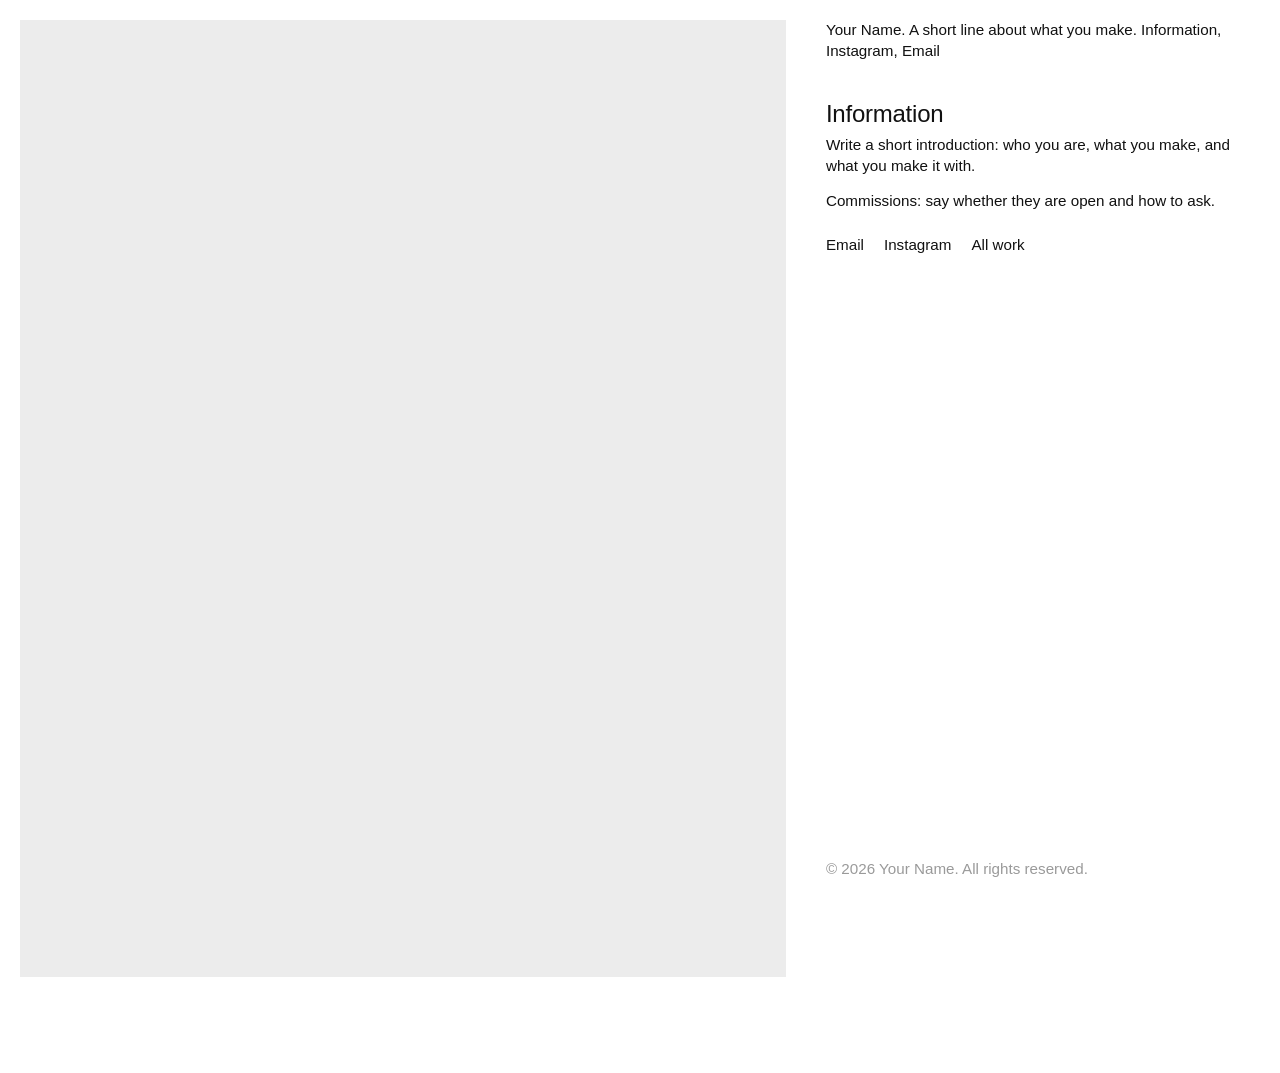
==== about.html @ 25f47708 "Add files via upload" ====
<!DOCTYPE html>
<html lang="en">
<head>
<meta charset="utf-8">
<meta name="viewport" content="width=device-width, initial-scale=1">
<link rel="stylesheet" href="style.css">
<title>Information | Your Name</title>
</head>
<body>
<div class="layout">
  <main class="feed">
    <div class="placeholder"><!-- <img src="images/portrait.jpg" alt="Portrait of Your Name"> --></div>
  </main>

  <div class="panel">
    <header class="head">
      <p class="intro"><a href="index.html">Your Name</a>. A short line about what you make. <a href="about.html">Information</a>, <a href="https://instagram.com/yourhandle">Instagram</a>, <a href="mailto:you@example.com">Email</a></p>
    </header>
    <section class="detail">
      <h1>Information</h1>
      <p>Write a short introduction: who you are, what you make, and what you make it with.</p>
      <p>Commissions: say whether they are open and how to ask.</p>
      <p class="links"><a href="mailto:you@example.com">Email</a> <a href="https://instagram.com/yourhandle">Instagram</a> <a href="index.html">All work</a></p>
    </section>
    <footer class="foot">&copy; 2026 Your Name. All rights reserved.</footer>
  </div>
</div>
</body>
</html>
---- style.css ----
/* ---------- Tokens: edit these to restyle the site ---------- */
:root {
  --bg: #fff;
  --ink: #111;
  --muted: #9a9a9a;
  --placeholder: #ececec;
  --gap: 1.25rem;
  --font: "Helvetica Neue", Helvetica, Arial, system-ui, sans-serif;
}

*, *::before, *::after { box-sizing: border-box; }
body { margin: 0; background: var(--bg); color: var(--ink); font: 0.95rem/1.35 var(--font); }
img { display: block; width: 100%; height: auto; }
a { color: inherit; text-decoration: none; }
:focus-visible { outline: 2px solid var(--ink); outline-offset: 3px; }
p { margin: 0; }

/* ---------- Mobile first: everything stacks ---------- */
.layout { display: flex; flex-direction: column; min-height: 100vh; }
.panel { display: contents; }               /* lets the panel's children be ordered individually */
.head   { order: 1; padding: var(--gap); }
.detail { order: 2; padding: 0 var(--gap) var(--gap); }
.feed   { order: 3; padding: var(--gap); display: grid; gap: 4rem; }
.foot   { order: 4; padding: var(--gap); color: var(--muted); }
.index  { display: none; }

.intro a:hover { text-decoration: underline; }

/* ---------- Feed (images, left) ---------- */
.work a.image { display: block; }
.placeholder { background: var(--placeholder); aspect-ratio: 4 / 5; }
.placeholder.wide { aspect-ratio: 3 / 2; }
.placeholder.square { aspect-ratio: 1; }

.caption { margin-top: 0.6rem; font-size: 0.8rem; line-height: 1.25; }
.caption .num { margin-right: 1rem; }
.caption .desc { color: var(--muted); margin-left: 0.6rem; }
.caption a:hover { text-decoration: underline; }

/* ---------- Detail text (work pages + about) ---------- */
.detail h1 { font-size: 1.5rem; line-height: 1.1; font-weight: 400; margin: 0 0 0.5rem; letter-spacing: -0.01em; }
.detail .meta { color: var(--muted); margin-bottom: 1rem; }
.detail p + p { margin-top: 0.9rem; }
.detail .links { margin-top: 1.5rem; display: flex; gap: 1.25rem; flex-wrap: wrap; }
.detail .links a:hover { text-decoration: underline; }
.detail { max-width: 34rem; }

/* ---------- Desktop: images left, sticky content bar right ---------- */
@media (min-width: 56rem) {
  .layout { display: grid; grid-template-columns: minmax(0, 1.7fr) minmax(20rem, 1fr); align-items: start; }
  .feed  { order: 0; grid-column: 1; grid-row: 1; gap: 6rem; padding-bottom: 6rem; }
  .panel {
    display: flex; flex-direction: column; justify-content: space-between; gap: 1.5rem;
    order: 1; grid-column: 2; grid-row: 1;
    position: sticky; top: 0; height: 100vh; height: 100dvh;
    padding: var(--gap);
  }
  .head, .foot { padding: 0; }
  .detail { padding: 0; }

  .index, .detail { flex: 1; min-height: 0; overflow-y: auto; display: block; padding-top: 1rem; }
  .index ol { list-style: none; margin: 0; padding: 0; }
  .index a {
    display: block; color: var(--muted);
    font-size: 1.6rem; line-height: 1.08; letter-spacing: -0.015em;
    transition: color 0.15s;
  }
  .index a:hover, .index a.is-active { color: var(--ink); }
}
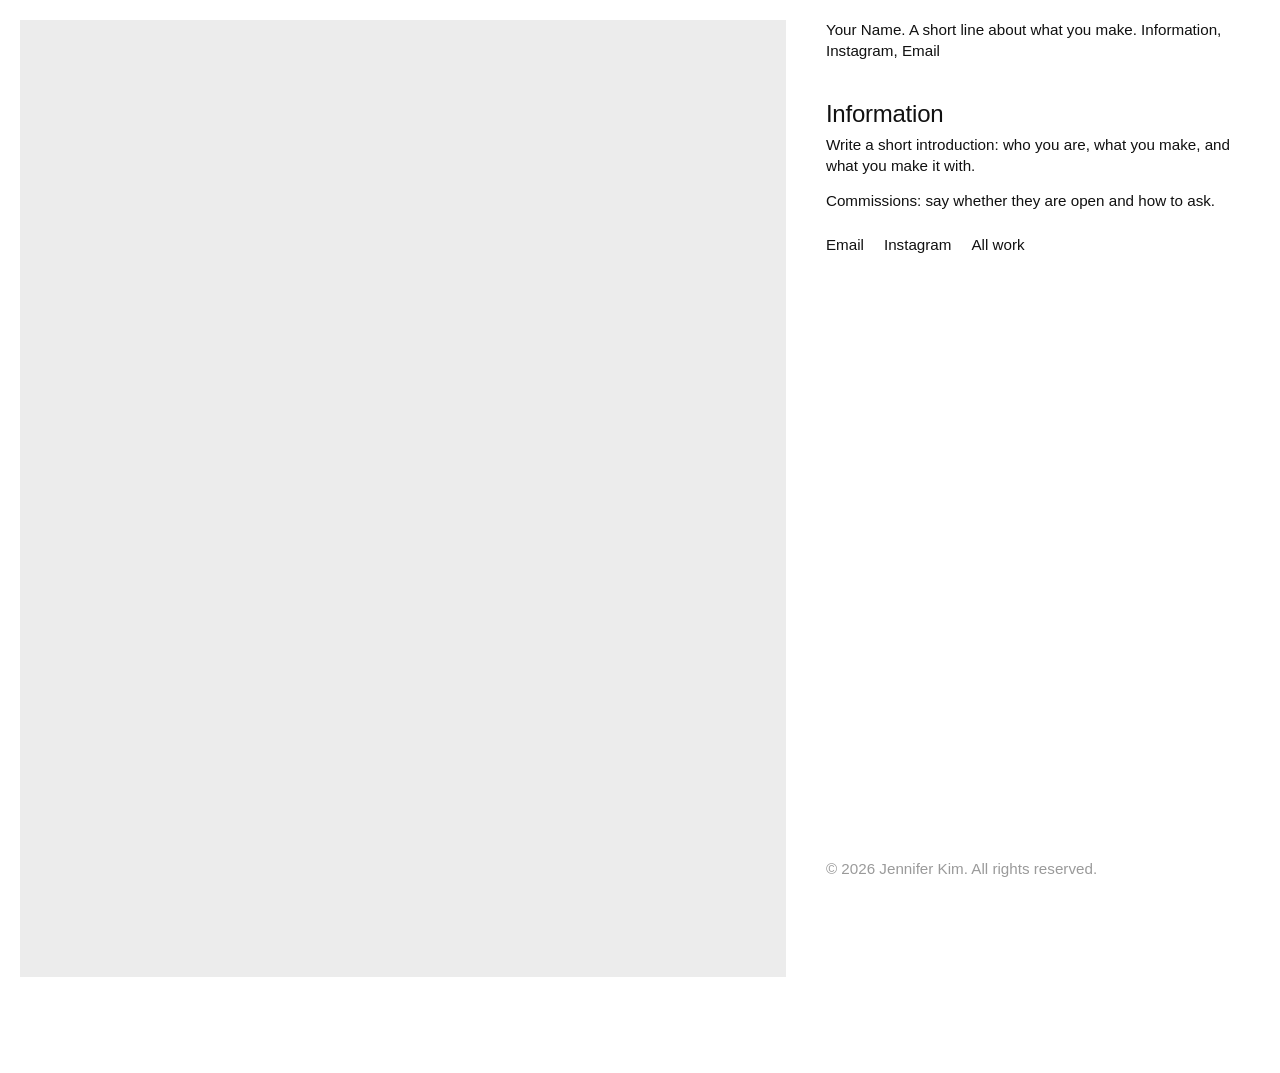
==== commit d6f28441: "Update about.html" ====
--- a/about.html
+++ b/about.html
@@ -20,9 +20,9 @@
       <h1>Information</h1>
       <p>Write a short introduction: who you are, what you make, and what you make it with.</p>
       <p>Commissions: say whether they are open and how to ask.</p>
-      <p class="links"><a href="mailto:you@example.com">Email</a> <a href="https://instagram.com/yourhandle">Instagram</a> <a href="index.html">All work</a></p>
+      <p class="links"><a href="mailto:jenniferdbkim@gmail.com">Email</a> <a href="https://instagram.com/yourhandle">Instagram</a> <a href="index.html">All work</a></p>
     </section>
-    <footer class="foot">&copy; 2026 Your Name. All rights reserved.</footer>
+    <footer class="foot">&copy; 2026 Jennifer Kim. All rights reserved.</footer>
   </div>
 </div>
 </body>
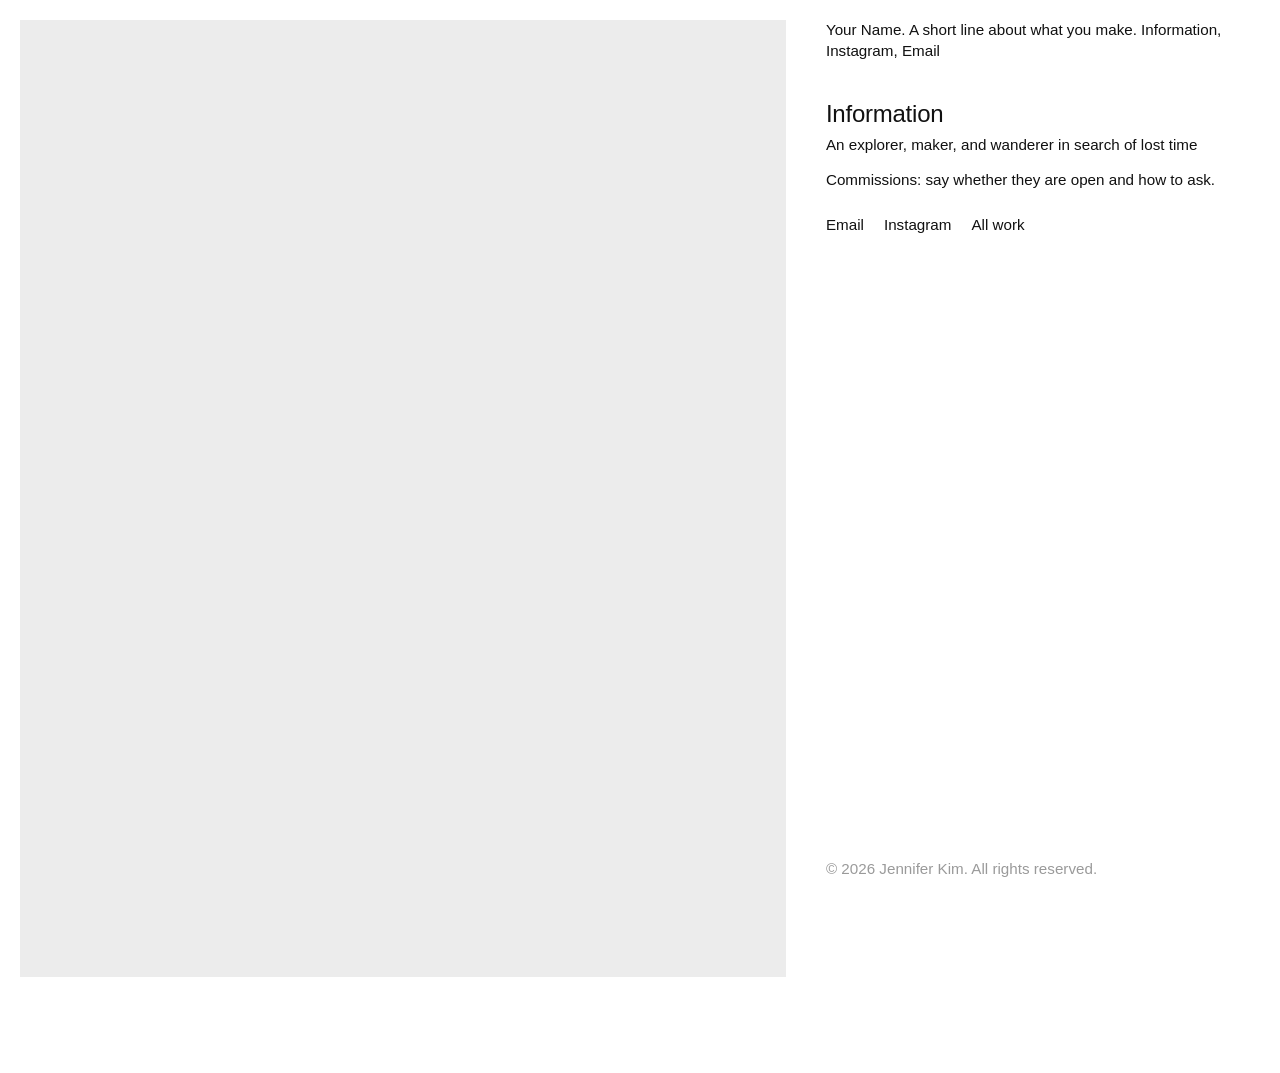
==== commit 41125b66: "Update about.html" ====
--- a/about.html
+++ b/about.html
@@ -18,7 +18,7 @@
     </header>
     <section class="detail">
       <h1>Information</h1>
-      <p>Write a short introduction: who you are, what you make, and what you make it with.</p>
+      <p>An explorer, maker, and wanderer in search of lost time</p>
       <p>Commissions: say whether they are open and how to ask.</p>
       <p class="links"><a href="mailto:jenniferdbkim@gmail.com">Email</a> <a href="https://instagram.com/yourhandle">Instagram</a> <a href="index.html">All work</a></p>
     </section>
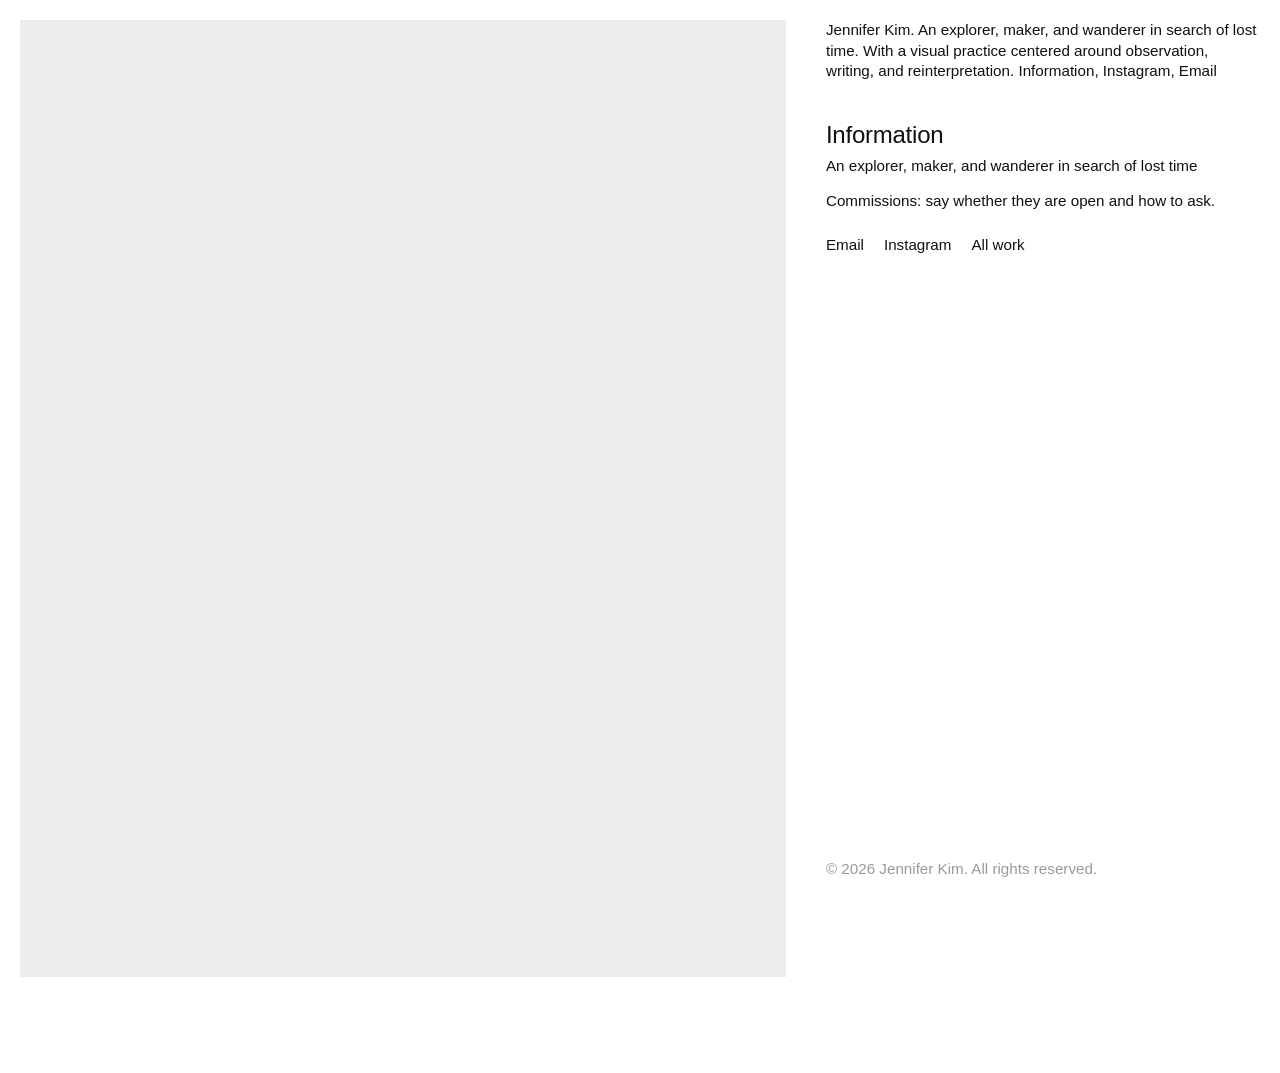
==== commit 4a133cf9: "Rename ABOUT.html to about.html" ====
--- a/about.html
+++ b/about.html
@@ -4,7 +4,7 @@
 <meta charset="utf-8">
 <meta name="viewport" content="width=device-width, initial-scale=1">
 <link rel="stylesheet" href="style.css">
-<title>Information | Your Name</title>
+<title>Information | Jennifer Kim</title>
 </head>
 <body>
 <div class="layout">
@@ -14,7 +14,8 @@
 
   <div class="panel">
     <header class="head">
-      <p class="intro"><a href="index.html">Your Name</a>. A short line about what you make. <a href="about.html">Information</a>, <a href="https://instagram.com/yourhandle">Instagram</a>, <a href="mailto:you@example.com">Email</a></p>
+      <p class="intro"><a href="index.html"> Jennifer Kim</a>. An explorer, maker, and wanderer in search of lost time. With a visual practice centered around observation, writing, and reinterpretation. 
+ <a href="about.html">Information</a>, <a href="https://instagram.com/yourhandle">Instagram</a>, <a href="mailto:you@example.com">Email</a></p>
     </header>
     <section class="detail">
       <h1>Information</h1>
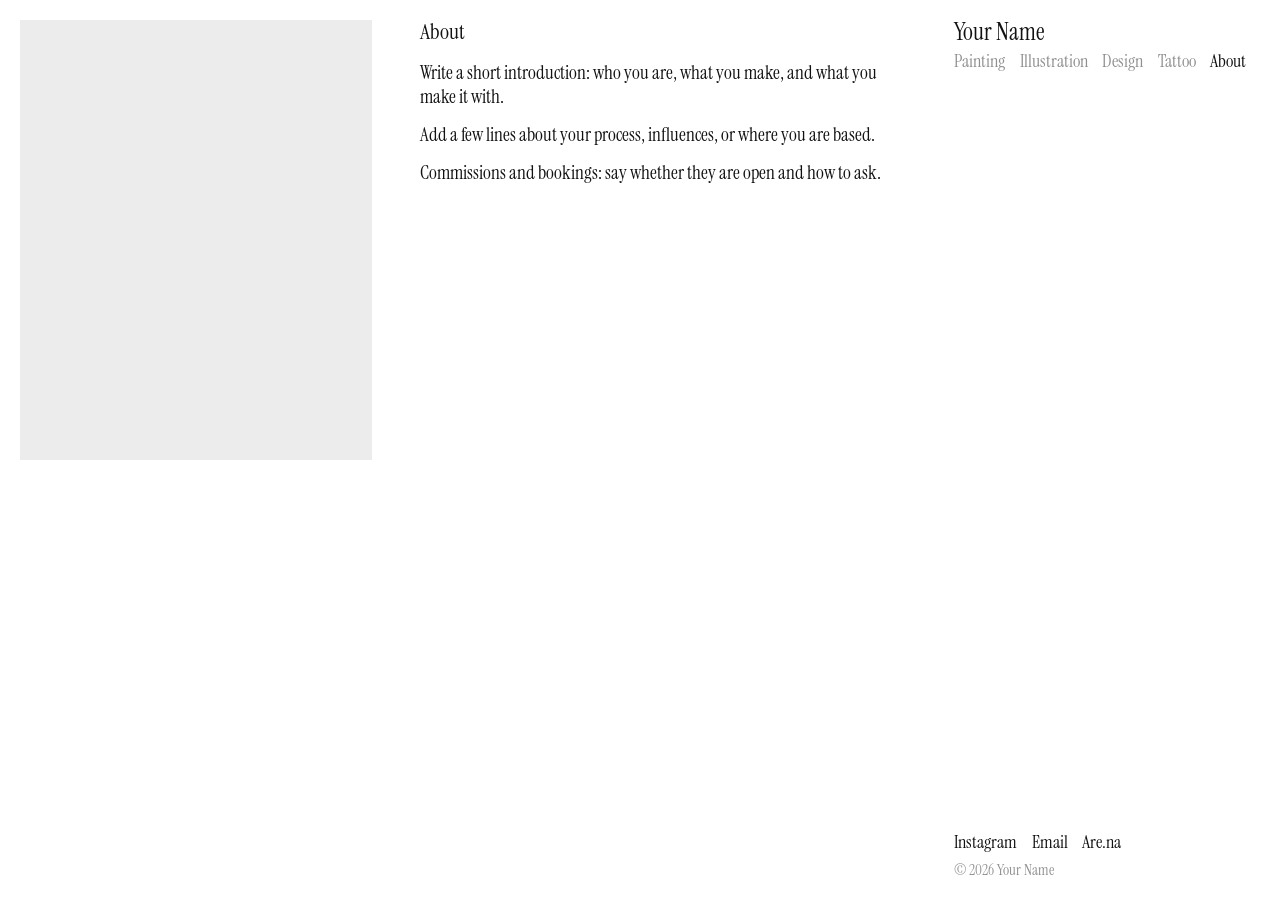
==== commit 3890e69d: "Add files via upload" ====
--- a/about.html
+++ b/about.html
@@ -3,27 +3,42 @@
 <head>
 <meta charset="utf-8">
 <meta name="viewport" content="width=device-width, initial-scale=1">
+<link rel="preconnect" href="https://fonts.googleapis.com">
+<link rel="preconnect" href="https://fonts.gstatic.com" crossorigin>
+<link href="https://fonts.googleapis.com/css2?family=Instrument+Serif&display=swap" rel="stylesheet">
 <link rel="stylesheet" href="style.css">
-<title>Information | Jennifer Kim</title>
+<title>About | Your Name</title>
 </head>
 <body>
 <div class="layout">
-  <main class="feed">
-    <div class="placeholder"><!-- <img src="images/portrait.jpg" alt="Portrait of Your Name"> --></div>
-  </main>
-
+<main class="main about">
+  <div class="portrait"><!-- <img src="images/portrait.jpg" alt="Portrait of Your Name"> --></div>
+  <div class="about-text">
+    <h1 class="cat-title">About</h1>
+    <p>Write a short introduction: who you are, what you make, and what you make it with.</p>
+    <p>Add a few lines about your process, influences, or where you are based.</p>
+    <p>Commissions and bookings: say whether they are open and how to ask.</p>
+  </div>
+</main>
   <div class="panel">
     <header class="head">
-      <p class="intro"><a href="index.html"> Jennifer Kim</a>. An explorer, maker, and wanderer in search of lost time. With a visual practice centered around observation, writing, and reinterpretation. 
- <a href="about.html">Information</a>, <a href="https://instagram.com/yourhandle">Instagram</a>, <a href="mailto:you@example.com">Email</a></p>
+      <a class="name" href="index.html">Your Name</a>
+      <nav class="nav" aria-label="Main">
+        <a href="index.html#painting">Painting</a>
+        <a href="index.html#illustration">Illustration</a>
+        <a href="index.html#design">Design</a>
+        <a href="index.html#tattoo">Tattoo</a>
+        <a href="about.html" class="is-active">About</a>
+      </nav>
     </header>
-    <section class="detail">
-      <h1>Information</h1>
-      <p>An explorer, maker, and wanderer in search of lost time</p>
-      <p>Commissions: say whether they are open and how to ask.</p>
-      <p class="links"><a href="mailto:jenniferdbkim@gmail.com">Email</a> <a href="https://instagram.com/yourhandle">Instagram</a> <a href="index.html">All work</a></p>
-    </section>
-    <footer class="foot">&copy; 2026 Jennifer Kim. All rights reserved.</footer>
+    <footer class="foot">
+      <nav class="socials" aria-label="Social links">
+        <a href="https://instagram.com/yourhandle">Instagram</a>
+        <a href="mailto:you@example.com">Email</a>
+        <a href="https://www.are.na/your-name">Are.na</a>
+      </nav>
+      <p class="copy">&copy; 2026 Your Name</p>
+    </footer>
   </div>
 </div>
 </body>
--- a/style.css
+++ b/style.css
@@ -1,69 +1,89 @@
-/* ---------- Tokens: edit these to restyle the site ---------- */
+/* ---------- Tokens ---------- */
 :root {
   --bg: #fff;
   --ink: #111;
-  --muted: #9a9a9a;
+  --muted: #8f8f8f;
   --placeholder: #ececec;
   --gap: 1.25rem;
-  --font: "Helvetica Neue", Helvetica, Arial, system-ui, sans-serif;
+  --panel-w: clamp(19rem, 27vw, 27rem);   /* width of the right-hand bar */
+  --font: "Instrument Serif", Georgia, "Times New Roman", serif;
 }
 
 *, *::before, *::after { box-sizing: border-box; }
-body { margin: 0; background: var(--bg); color: var(--ink); font: 0.95rem/1.35 var(--font); }
-img { display: block; width: 100%; height: auto; }
+html { scroll-behavior: smooth; }
+@media (prefers-reduced-motion: reduce) { html { scroll-behavior: auto; } }
+body { margin: 0; background: var(--bg); color: var(--ink); font: 1.1rem/1.25 var(--font); }
 a { color: inherit; text-decoration: none; }
+button { font: inherit; color: inherit; background: none; border: 0; padding: 0; cursor: pointer; }
+p { margin: 0; }
+[hidden] { display: none !important; }
 :focus-visible { outline: 2px solid var(--ink); outline-offset: 3px; }
-p { margin: 0; }
 
-/* ---------- Mobile first: everything stacks ---------- */
+/* ---------- Mobile first: header on top, grid, footer ---------- */
 .layout { display: flex; flex-direction: column; min-height: 100vh; }
-.panel { display: contents; }               /* lets the panel's children be ordered individually */
-.head   { order: 1; padding: var(--gap); }
-.detail { order: 2; padding: 0 var(--gap) var(--gap); }
-.feed   { order: 3; padding: var(--gap); display: grid; gap: 4rem; }
-.foot   { order: 4; padding: var(--gap); color: var(--muted); }
-.index  { display: none; }
+.panel { display: contents; }
+.head { order: 1; position: sticky; top: 0; z-index: 5; background: var(--bg); padding: var(--gap); display: grid; gap: 0.4rem; }
+.main { order: 2; padding: 0 var(--gap) var(--gap); display: grid; gap: 4rem; }
+.foot { order: 3; padding: var(--gap); display: grid; gap: 0.5rem; }
 
-.intro a:hover { text-decoration: underline; }
+.name { font-size: 1.5rem; line-height: 1; }
+.nav, .socials { display: flex; flex-wrap: wrap; gap: 0.2rem 0.9rem; }
+.nav a, .socials a { white-space: nowrap; }
+.nav a { color: var(--muted); font-size: 1.1rem; }
+.nav a:hover, .nav a.is-active { color: var(--ink); }
+.socials a:hover { text-decoration: underline; }
+.copy { color: var(--muted); font-size: 0.95rem; }
 
-/* ---------- Feed (images, left) ---------- */
-.work a.image { display: block; }
-.placeholder { background: var(--placeholder); aspect-ratio: 4 / 5; }
-.placeholder.wide { aspect-ratio: 3 / 2; }
-.placeholder.square { aspect-ratio: 1; }
+/* ---------- Grid ---------- */
+.category { scroll-margin-top: 5rem; }
+.cat-title { font-size: 1.4rem; font-weight: 400; line-height: 1.1; margin: 0 0 1rem; }
+.grid { display: grid; grid-template-columns: repeat(2, minmax(0, 1fr)); gap: 2.25rem var(--gap); }
+.item { margin: 0; }
+.thumb { display: block; width: 100%; aspect-ratio: 4 / 5; background: var(--placeholder); overflow: hidden; }
+.thumb img { display: block; width: 100%; height: 100%; object-fit: cover; } /* use "contain" to show the whole piece uncropped */
+.item figcaption { margin-top: 0.5rem; display: grid; gap: 0.1rem; }
+.title { display: block; }
+.desc { display: block; color: var(--muted); font-size: 1rem; line-height: 1.2; }
 
-.caption { margin-top: 0.6rem; font-size: 0.8rem; line-height: 1.25; }
-.caption .num { margin-right: 1rem; }
-.caption .desc { color: var(--muted); margin-left: 0.6rem; }
-.caption a:hover { text-decoration: underline; }
+/* ---------- About ---------- */
+.about-text { max-width: 34rem; font-size: 1.2rem; }
+.about-text p + p { margin-top: 0.9rem; }
+.portrait { width: 100%; max-width: 22rem; aspect-ratio: 4 / 5; background: var(--placeholder); }
 
-/* ---------- Detail text (work pages + about) ---------- */
-.detail h1 { font-size: 1.5rem; line-height: 1.1; font-weight: 400; margin: 0 0 0.5rem; letter-spacing: -0.01em; }
-.detail .meta { color: var(--muted); margin-bottom: 1rem; }
-.detail p + p { margin-top: 0.9rem; }
-.detail .links { margin-top: 1.5rem; display: flex; gap: 1.25rem; flex-wrap: wrap; }
-.detail .links a:hover { text-decoration: underline; }
-.detail { max-width: 34rem; }
+/* ---------- Full-screen viewer ---------- */
+body.lb-open { overflow: hidden; }
+.lightbox { width: 100%; height: 100%; max-width: none; max-height: none; margin: 0; padding: 0; border: 0; background: var(--bg); color: var(--ink); }
+.lightbox[open] {
+  display: grid; grid-template-columns: minmax(0, 1fr); grid-template-rows: auto minmax(0, 1fr) auto;
+  grid-template-areas: "bar" "stage" "info";
+}
+.lb-bar { grid-area: bar; display: flex; justify-content: space-between; padding: var(--gap); }
+.lb-stage { grid-area: stage; position: relative; min-height: 0; display: flex; align-items: center; justify-content: center; padding: 0 var(--gap); }
+.lb-img { max-width: 100%; max-height: 100%; width: auto; height: auto; object-fit: contain; cursor: pointer; }
+.lb-ph { height: 100%; max-width: 100%; aspect-ratio: 4 / 5; background: var(--placeholder); cursor: pointer; }
+.lb-prev, .lb-next { position: absolute; top: 50%; transform: translateY(-50%); font-size: 2rem; line-height: 1; padding: 0.4rem 0.6rem; background: rgba(255,255,255,0.7); }
+.lb-prev { left: 0.5rem; }
+.lb-next { right: 0.5rem; }
+.lb-info { grid-area: info; padding: var(--gap); }
+.lb-title { font-size: 1.4rem; line-height: 1.1; }
+.lb-desc { color: var(--muted); font-size: 1.05rem; line-height: 1.2; margin-top: 0.3rem; max-width: 15rem; }
 
-/* ---------- Desktop: images left, sticky content bar right ---------- */
+/* ---------- Desktop: grid left, narrow sticky bar right ---------- */
 @media (min-width: 56rem) {
-  .layout { display: grid; grid-template-columns: minmax(0, 1.7fr) minmax(20rem, 1fr); align-items: start; }
-  .feed  { order: 0; grid-column: 1; grid-row: 1; gap: 6rem; padding-bottom: 6rem; }
+  .layout { display: grid; grid-template-columns: minmax(0, 1fr) var(--panel-w); align-items: start; }
+  .main { order: 0; grid-column: 1; grid-row: 1; padding: var(--gap) var(--gap) 6rem; gap: 6rem; }
   .panel {
     display: flex; flex-direction: column; justify-content: space-between; gap: 1.5rem;
     order: 1; grid-column: 2; grid-row: 1;
-    position: sticky; top: 0; height: 100vh; height: 100dvh;
-    padding: var(--gap);
+    position: sticky; top: 0; height: 100vh; height: 100dvh; padding: var(--gap);
   }
-  .head, .foot { padding: 0; }
-  .detail { padding: 0; }
+  .head { position: static; padding: 0; }
+  .foot { padding: 0; }
+  .category { scroll-margin-top: var(--gap); }
+  .grid { grid-template-columns: repeat(3, minmax(0, 1fr)); }
+  .main.about { grid-template-columns: minmax(0, 22rem) minmax(0, 34rem); gap: 3rem; align-content: start; }
 
-  .index, .detail { flex: 1; min-height: 0; overflow-y: auto; display: block; padding-top: 1rem; }
-  .index ol { list-style: none; margin: 0; padding: 0; }
-  .index a {
-    display: block; color: var(--muted);
-    font-size: 1.6rem; line-height: 1.08; letter-spacing: -0.015em;
-    transition: color 0.15s;
-  }
-  .index a:hover, .index a.is-active { color: var(--ink); }
+  .lightbox[open] { grid-template-columns: 17rem minmax(0, 1fr); grid-template-rows: auto minmax(0, 1fr); grid-template-areas: "bar bar" "info stage"; }
+  .lb-stage { padding: 0 4.5rem var(--gap); }
+  .lb-info { align-self: end; }
 }
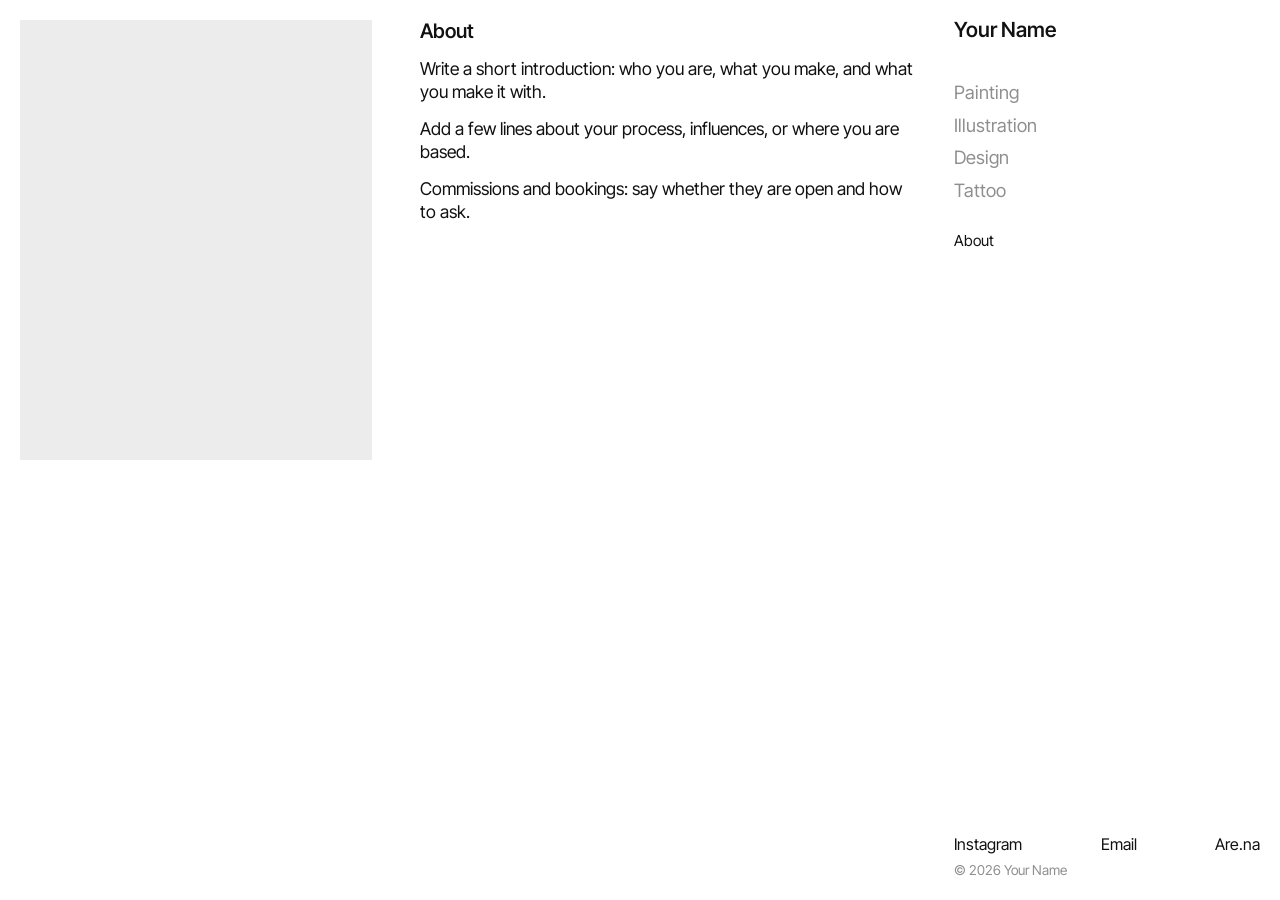
==== commit 14f9aa41: "Add files via upload" ====
--- a/about.html
+++ b/about.html
@@ -5,7 +5,7 @@
 <meta name="viewport" content="width=device-width, initial-scale=1">
 <link rel="preconnect" href="https://fonts.googleapis.com">
 <link rel="preconnect" href="https://fonts.gstatic.com" crossorigin>
-<link href="https://fonts.googleapis.com/css2?family=Instrument+Serif&display=swap" rel="stylesheet">
+<link href="https://fonts.googleapis.com/css2?family=Inter+Tight:wght@100..900&display=swap" rel="stylesheet">
 <link rel="stylesheet" href="style.css">
 <title>About | Your Name</title>
 </head>
@@ -14,7 +14,7 @@
 <main class="main about">
   <div class="portrait"><!-- <img src="images/portrait.jpg" alt="Portrait of Your Name"> --></div>
   <div class="about-text">
-    <h1 class="cat-title">About</h1>
+    <h1>About</h1>
     <p>Write a short introduction: who you are, what you make, and what you make it with.</p>
     <p>Add a few lines about your process, influences, or where you are based.</p>
     <p>Commissions and bookings: say whether they are open and how to ask.</p>
@@ -24,11 +24,11 @@
     <header class="head">
       <a class="name" href="index.html">Your Name</a>
       <nav class="nav" aria-label="Main">
-        <a href="index.html#painting">Painting</a>
-        <a href="index.html#illustration">Illustration</a>
-        <a href="index.html#design">Design</a>
-        <a href="index.html#tattoo">Tattoo</a>
-        <a href="about.html" class="is-active">About</a>
+        <a href="index.html">Painting</a>
+        <a href="illustration.html">Illustration</a>
+        <a href="design.html">Design</a>
+        <a href="tattoo.html">Tattoo</a>
+        <a href="about.html" aria-current="page" class="sub">About</a>
       </nav>
     </header>
     <footer class="foot">
--- a/style.css
+++ b/style.css
@@ -4,49 +4,57 @@
   --ink: #111;
   --muted: #8f8f8f;
   --placeholder: #ececec;
+  --accent: #111;                         /* colour of the current page in the menu */
   --gap: 1.25rem;
   --panel-w: clamp(19rem, 27vw, 27rem);   /* width of the right-hand bar */
-  --font: "Instrument Serif", Georgia, "Times New Roman", serif;
+  --font: "Inter Tight", "Helvetica Neue", Arial, sans-serif;
+  --head-weight: 559;                     /* weight for headers */
 }
 
 *, *::before, *::after { box-sizing: border-box; }
-html { scroll-behavior: smooth; }
-@media (prefers-reduced-motion: reduce) { html { scroll-behavior: auto; } }
-body { margin: 0; background: var(--bg); color: var(--ink); font: 1.1rem/1.25 var(--font); }
+body { margin: 0; background: var(--bg); color: var(--ink); font: 1rem/1.3 var(--font); }
 a { color: inherit; text-decoration: none; }
 button { font: inherit; color: inherit; background: none; border: 0; padding: 0; cursor: pointer; }
 p { margin: 0; }
 [hidden] { display: none !important; }
 :focus-visible { outline: 2px solid var(--ink); outline-offset: 3px; }
+.vh { position: absolute; width: 1px; height: 1px; margin: 0; overflow: hidden; clip: rect(0 0 0 0); white-space: nowrap; }
 
-/* ---------- Mobile first: header on top, grid, footer ---------- */
+/* ---------- Mobile first: header, grid, footer ---------- */
 .layout { display: flex; flex-direction: column; min-height: 100vh; }
 .panel { display: contents; }
-.head { order: 1; position: sticky; top: 0; z-index: 5; background: var(--bg); padding: var(--gap); display: grid; gap: 0.4rem; }
-.main { order: 2; padding: 0 var(--gap) var(--gap); display: grid; gap: 4rem; }
+.head { order: 1; padding: var(--gap); display: grid; gap: 1.5rem; }
+.main { order: 2; padding: 0 var(--gap) var(--gap); }
 .foot { order: 3; padding: var(--gap); display: grid; gap: 0.5rem; }
 
-.name { font-size: 1.5rem; line-height: 1; }
-.nav, .socials { display: flex; flex-wrap: wrap; gap: 0.2rem 0.9rem; }
-.nav a, .socials a { white-space: nowrap; }
-.nav a { color: var(--muted); font-size: 1.1rem; }
-.nav a:hover, .nav a.is-active { color: var(--ink); }
+.name { font-size: 1.3rem; line-height: 1; font-weight: var(--head-weight); }
+.nav { display: flex; flex-direction: column; align-items: flex-start; gap: 0.55rem; }
+.nav a { color: var(--muted); font-size: 1.15rem; white-space: nowrap; transition: color 0.15s; }
+.nav a.sub { margin-top: 1.2rem; font-size: 0.95rem; }            /* About sits apart, smaller */
+.nav a:hover, .nav a[aria-current="page"] { color: var(--accent); }
+.nav a::after { content: "\2192"; display: inline-block; margin-left: 0.4rem; opacity: 0; transform: translateX(-4px); transition: opacity 0.15s, transform 0.15s; }
+.nav a:hover { text-decoration: underline; text-decoration-thickness: 1px; text-underline-offset: 0.25em; }
+.nav a:hover::after { opacity: 1; transform: none; }
+
+.socials { display: flex; justify-content: space-between; gap: 0.9rem; }
+.socials a { white-space: nowrap; }
 .socials a:hover { text-decoration: underline; }
-.copy { color: var(--muted); font-size: 0.95rem; }
+.copy { color: var(--muted); font-size: 0.85rem; }
 
-/* ---------- Grid ---------- */
-.category { scroll-margin-top: 5rem; }
-.cat-title { font-size: 1.4rem; font-weight: 400; line-height: 1.1; margin: 0 0 1rem; }
+/* ---------- Grid: 2 per row ---------- */
 .grid { display: grid; grid-template-columns: repeat(2, minmax(0, 1fr)); gap: 2.25rem var(--gap); }
 .item { margin: 0; }
-.thumb { display: block; width: 100%; aspect-ratio: 4 / 5; background: var(--placeholder); overflow: hidden; }
+.thumb { display: block; width: 100%; aspect-ratio: 4 / 5; background: var(--placeholder); overflow: hidden; cursor: zoom-in; transition: opacity 0.2s; }
+.thumb:hover { opacity: 0.85; }
 .thumb img { display: block; width: 100%; height: 100%; object-fit: cover; } /* use "contain" to show the whole piece uncropped */
 .item figcaption { margin-top: 0.5rem; display: grid; gap: 0.1rem; }
 .title { display: block; }
-.desc { display: block; color: var(--muted); font-size: 1rem; line-height: 1.2; }
+.desc { display: block; color: var(--muted); font-size: 0.9rem; line-height: 1.2; }
 
 /* ---------- About ---------- */
-.about-text { max-width: 34rem; font-size: 1.2rem; }
+.about { display: grid; gap: var(--gap); }
+.about h1 { font-size: 1.25rem; font-weight: var(--head-weight); line-height: 1.1; margin: 0 0 1rem; }
+.about-text { max-width: 34rem; font-size: 1.1rem; }
 .about-text p + p { margin-top: 0.9rem; }
 .portrait { width: 100%; max-width: 22rem; aspect-ratio: 4 / 5; background: var(--placeholder); }
 
@@ -65,23 +73,21 @@
 .lb-prev { left: 0.5rem; }
 .lb-next { right: 0.5rem; }
 .lb-info { grid-area: info; padding: var(--gap); }
-.lb-title { font-size: 1.4rem; line-height: 1.1; }
-.lb-desc { color: var(--muted); font-size: 1.05rem; line-height: 1.2; margin-top: 0.3rem; max-width: 15rem; }
+.lb-title { font-size: 1.25rem; line-height: 1.1; font-weight: var(--head-weight); }
+.lb-desc { color: var(--muted); font-size: 0.95rem; line-height: 1.2; margin-top: 0.3rem; max-width: 15rem; }
 
 /* ---------- Desktop: grid left, narrow sticky bar right ---------- */
 @media (min-width: 56rem) {
   .layout { display: grid; grid-template-columns: minmax(0, 1fr) var(--panel-w); align-items: start; }
-  .main { order: 0; grid-column: 1; grid-row: 1; padding: var(--gap) var(--gap) 6rem; gap: 6rem; }
+  .main { order: 0; grid-column: 1; grid-row: 1; padding: var(--gap) var(--gap) 6rem; }
   .panel {
     display: flex; flex-direction: column; justify-content: space-between; gap: 1.5rem;
     order: 1; grid-column: 2; grid-row: 1;
     position: sticky; top: 0; height: 100vh; height: 100dvh; padding: var(--gap);
   }
-  .head { position: static; padding: 0; }
+  .head { padding: 0; gap: 2.5rem; }
   .foot { padding: 0; }
-  .category { scroll-margin-top: var(--gap); }
-  .grid { grid-template-columns: repeat(3, minmax(0, 1fr)); }
-  .main.about { grid-template-columns: minmax(0, 22rem) minmax(0, 34rem); gap: 3rem; align-content: start; }
+  .about { grid-template-columns: minmax(0, 22rem) minmax(0, 34rem); gap: 3rem; align-content: start; }
 
   .lightbox[open] { grid-template-columns: 17rem minmax(0, 1fr); grid-template-rows: auto minmax(0, 1fr); grid-template-areas: "bar bar" "info stage"; }
   .lb-stage { padding: 0 4.5rem var(--gap); }
